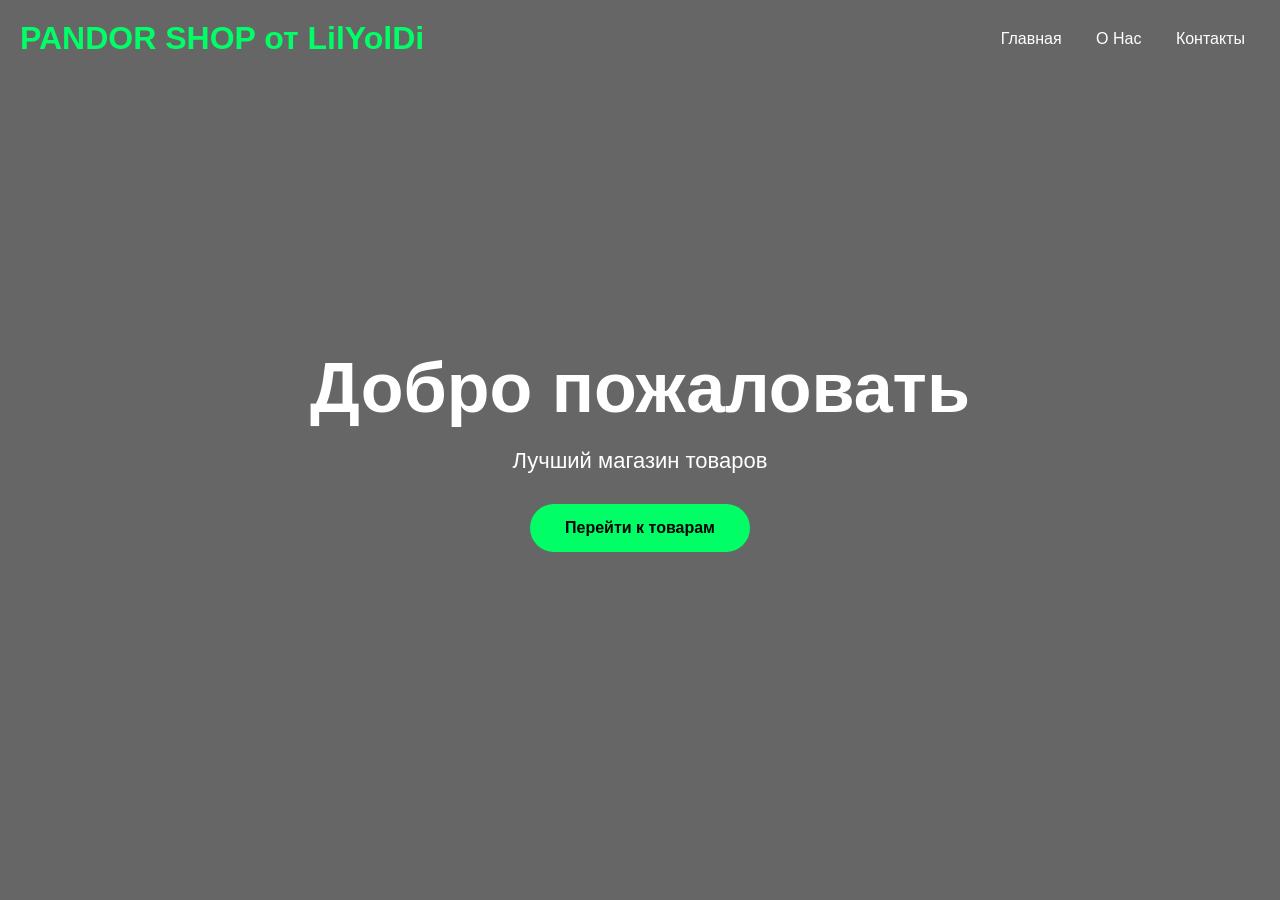
==== Home.html @ 136db36e "Pandor shop" ====
<!DOCTYPE html>
<html lang="ru">
<head>
<meta charset="UTF-8">
<meta name="viewport" content="width=device-width, initial-scale=1.0">
<title>Главная</title>

<style>
*{
    margin:0;
    padding:0;
    box-sizing:border-box;
    font-family:Arial,sans-serif;
}

body{
    overflow:hidden;
}

.video-bg{
    position:fixed;
    top:0;
    left:0;
    width:100%;
    height:100%;
    object-fit:cover;
    z-index:-2;
}

.overlay{
    position:fixed;
    top:0;
    left:0;
    width:100%;
    height:100%;
    background:rgba(0,0,0,.6);
    z-index:-1;
}

header{
    position:fixed;
    top:0;
    left:0;
    width:100%;
    padding:20px;
    display:flex;
    justify-content:space-between;
    align-items:center;
}

.logo{
    color:#00ff66;
    font-size:32px;
    font-weight:bold;
}

.menu a{
    color:white;
    text-decoration:none;
    margin:0 15px;
}

.hero{
    height:100vh;
    display:flex;
    flex-direction:column;
    justify-content:center;
    align-items:center;
    text-align:center;
    color:white;
}

.hero h1{
    font-size:70px;
    margin-bottom:20px;
}

.hero p{
    font-size:22px;
    margin-bottom:30px;
}

.btn{
    background:#00ff66;
    color:black;
    padding:15px 35px;
    border-radius:30px;
    text-decoration:none;
    font-weight:bold;
}
</style>
</head>
<body>

<video autoplay muted loop class="video-bg">
    <source src="video.mp4" type="video/mp4">
</video>

<div class="overlay"></div>

<header>
    <div class="logo">PANDOR SHOP от LilYolDi</div>

    <div class="menu">
        <a href="Home.html">Главная</a>
        <a href="products.html">О Нас</a>
        <a href="contacts.html">Контакты</a>
    </div>
</header>

<div class="hero">
    <h1>Добро пожаловать</h1>
    <p>Лучший магазин товаров</p>
    <a href="index.html" class="btn">Перейти к товарам</a>
</div>

</body>
</html>
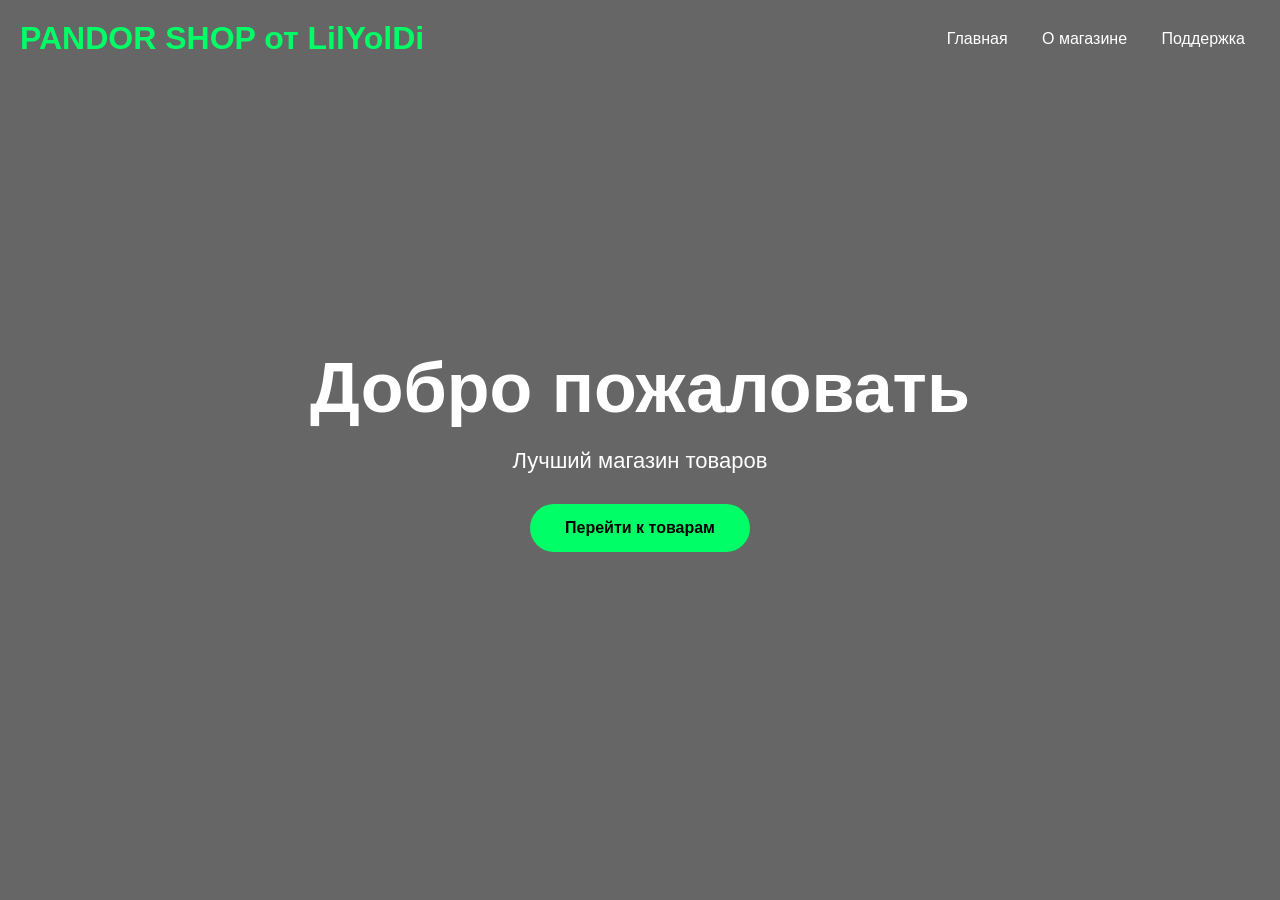
==== commit f7e8e2dd: "Update navigation links and maintain styling" ====
--- a/Home.html
+++ b/Home.html
@@ -103,8 +103,8 @@
 
     <div class="menu">
         <a href="Home.html">Главная</a>
-        <a href="products.html">О Нас</a>
-        <a href="contacts.html">Контакты</a>
+        <a href="info.html">О магазине</a>
+        <a href="contacts.html">Поддержка</a>
     </div>
 </header>
 
@@ -115,4 +115,4 @@
 </div>
 
 </body>
-</html>+</html>
